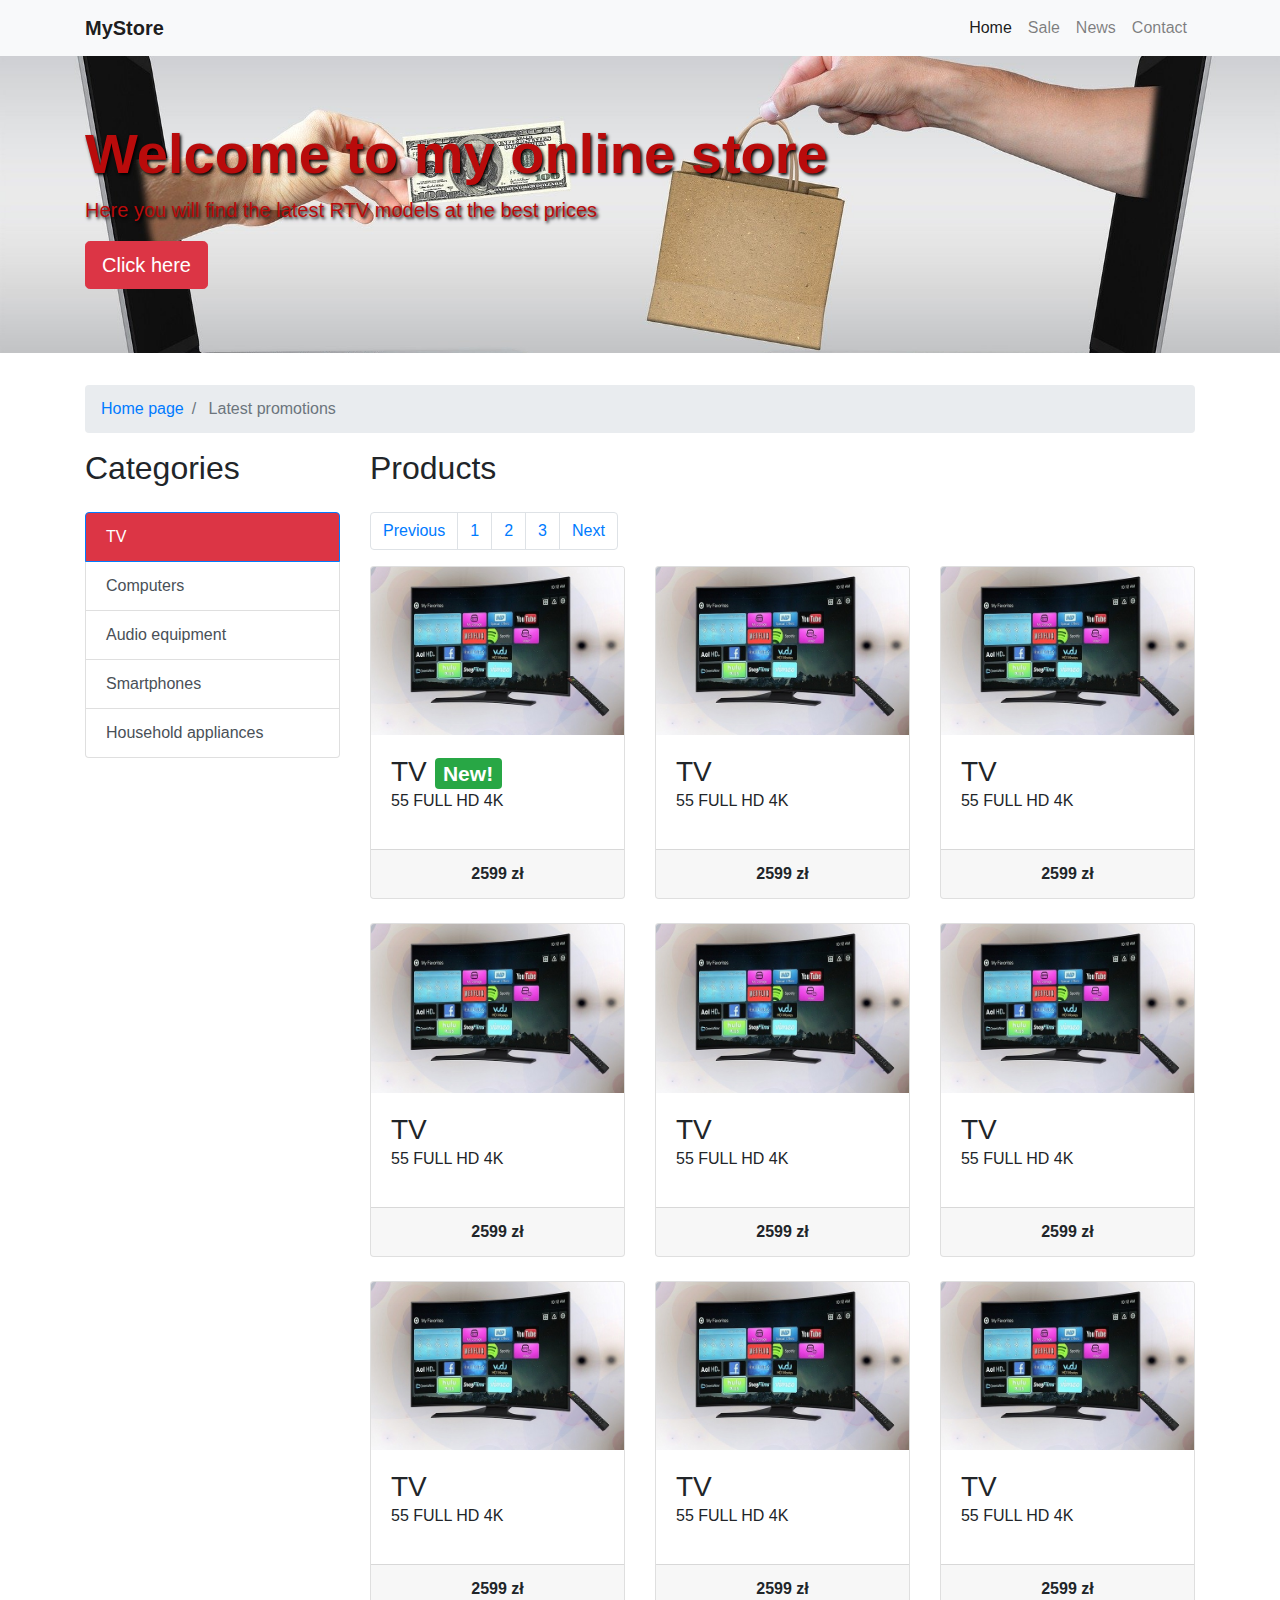
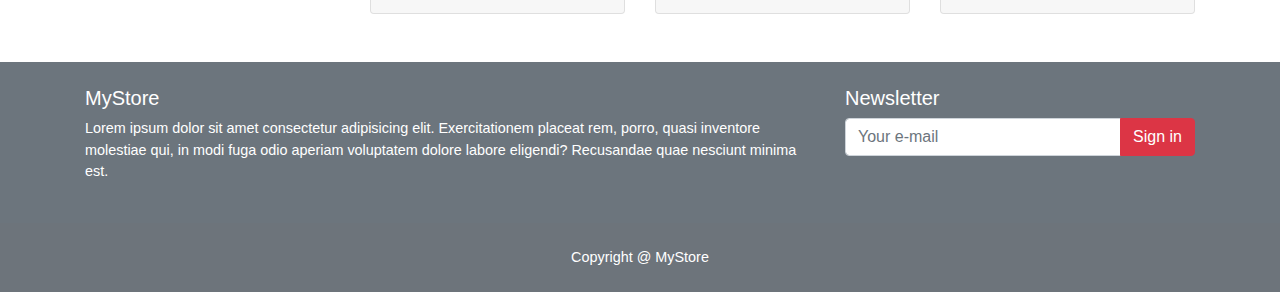
==== index.html @ a0fa08c8 "Add files via upload" ====
<!doctype html>
<html lang="en">

<head>
    <!-- Required meta tags -->
    <meta charset="utf-8">
    <meta name="viewport" content="width=device-width, initial-scale=1, shrink-to-fit=no">
    <title>Shop</title>

    <!-- Bootstrap CSS -->
    <link rel="stylesheet" href="https://stackpath.bootstrapcdn.com/bootstrap/4.3.1/css/bootstrap.min.css"
        integrity="sha384-ggOyR0iXCbMQv3Xipma34MD+dH/1fQ784/j6cY/iJTQUOhcWr7x9JvoRxT2MZw1T" crossorigin="anonymous">
    <link href="https://fonts.googleapis.com/css?family=Montserrat:300,400,700&display=swap" rel="stylesheet">
    <link rel="stylesheet" href="css/style.min.css">
</head>

<body>

    <header>
        <nav class="navbar navbar-expand-lg sticky-top navbar-light bg-light">
            <div class="container">
                <a href="#" class="navbar-brand">
                    MyStore
                </a>
                <button class="navbar-toggler" type="button" data-toggle="collapse" data-target="#navbarMenu"
                    aria-controls="navbarText" aria-expanded="false" aria-label="Toggle navigation">
                    <span class="navbar-toggler-icon"></span>
                </button>
                <div class="collapse navbar-collapse justify-content-end" id="navbarMenu">
                    <ul class="navbar-nav navbar-right">
                        <li class="nav-item">
                            <a href="" class="nav-link active">
                                Home
                            </a>
                        </li>
                        <li class="nav-item">
                            <a href="" class="nav-link">
                                Sale
                            </a>
                        </li>
                        <li class="nav-item">
                            <a href="" class="nav-link">
                                News
                            </a>
                        </li>
                        <li class="nav-item">
                            <a href="" class="nav-link">
                                Contact
                            </a>
                        </li>
                    </ul>
                </div>
            </div>
        </nav>
        <div class="jumbotron jumbotron-fluid">
            <div class="container">
                <div class="jumbotron-bg"></div>
                <h1 class="display-4">Welcome to my online store</h1>
                <p class="lead">Here you will find the latest RTV models at the best prices</p>
                <button class="btn btn-lg btn-danger">
                    Click here
                </button>
            </div>
        </div>
    </header>

    <div class="container">
        <nav aria-label="breadcrumb">
            <ol class="breadcrumb">
                <li class="breadcrumb-item">
                    <a href="#">Home page</a>
                </li>
                <li class="breadcrumb-item active">
                    Latest promotions
                </li>
            </ol>
        </nav>

        <main class="row">
            <div class="col-md-3">
                <h2 class="mb-4">Categories</h2>
                <div class="list-group ">
                    <a href="#" class="list-group-item active bg-danger list-group-item-action ">
                        TV
                    </a>
                    <a href="#" class="list-group-item list-group-item-action ">
                        Computers
                    </a>
                    <a href="#" class="list-group-item list-group-item-action ">
                        Audio equipment
                    </a>
                    <a href="#" class="list-group-item list-group-item-action ">
                        Smartphones
                    </a>
                    <a href="#" class="list-group-item list-group-item-action ">
                        Household appliances
                    </a>
                </div>
            </div>
            <div class="col-md-9">
                <h2 class="mb-4">Products</h2>
                <ul class="pagination">
                    <li class="page-item">
                        <a href="#" class="page-link">
                            Previous
                        </a>
                    </li>
                    <li class="page-item">
                        <a href="#" class="page-link">
                            1
                        </a>
                    </li>
                    <li class="page-item">
                        <a href="#" class="page-link">
                            2
                        </a>
                    </li>
                    <li class="page-item">
                        <a href="#" class="page-link">
                            3
                        </a>
                    </li>
                    <li class="page-item">
                        <a href="#" class="page-link">
                            Next
                        </a>
                    </li>
                </ul>
                <div class="row">
                    <div class="col-md-4">
                        <div class="card mb-4">
                            <a href="#" target="_blank"><img src="img/TV/1.jpg" alt="" class="card-img-top"></a>
                            <div class="card-body">
                                <h3 class="card-title mb-0">
                                    TV
                                    <span class="badge badge-success">New!</span>
                                </h3>
                                <p class="mt-0">55 FULL HD 4K</p>
                            </div>
                            <div class="card-footer text-center">
                                <b>2599 zł</b>
                            </div>
                        </div>
                    </div>
                    <div class="col-md-4">
                        <div class="card mb-4">
                            <a href="#" target="_blank"><img src="img/TV/1.jpg" alt="" class="card-img-top"></a>
                            <div class="card-body">
                                <h3 class="card-title mb-0">
                                    TV
                                </h3>
                                <p class="mt-0">55 FULL HD 4K</p>
                            </div>
                            <div class="card-footer text-center">
                                <b>2599 zł</b>
                            </div>
                        </div>
                    </div>
                    <div class="col-md-4">
                        <div class="card mb-4">
                            <a href="#" target="_blank"><img src="img/TV/1.jpg" alt="" class="card-img-top"></a>
                            <div class="card-body">
                                <h3 class="card-title mb-0">
                                    TV
                                </h3>
                                <p class="mt-0">55 FULL HD 4K</p>
                            </div>
                            <div class="card-footer text-center">
                                <b>2599 zł</b>
                            </div>
                        </div>
                    </div>
                    <div class="col-md-4">
                        <div class="card mb-4">
                            <a href="#" target="_blank"><img src="img/TV/1.jpg" alt="" class="card-img-top"></a>
                            <div class="card-body">
                                <h3 class="card-title mb-0">
                                    TV
                                </h3>
                                <p class="mt-0">55 FULL HD 4K</p>
                            </div>
                            <div class="card-footer text-center">
                                <b>2599 zł</b>
                            </div>
                        </div>
                    </div>
                    <div class="col-md-4">
                        <div class="card mb-4">
                            <a href="#" target="_blank"><img src="img/TV/1.jpg" alt="" class="card-img-top"></a>
                            <div class="card-body">
                                <h3 class="card-title mb-0">
                                    TV
                                </h3>
                                <p class="mt-0">55 FULL HD 4K</p>
                            </div>
                            <div class="card-footer text-center">
                                <b>2599 zł</b>
                            </div>
                        </div>
                    </div>
                    <div class="col-md-4">
                        <div class="card mb-4">
                            <a href="#" target="_blank"><img src="img/TV/1.jpg" alt="" class="card-img-top"></a>
                            <div class="card-body">
                                <h3 class="card-title mb-0">
                                    TV
                                </h3>
                                <p class="mt-0">55 FULL HD 4K</p>
                            </div>
                            <div class="card-footer text-center">
                                <b>2599 zł</b>
                            </div>
                        </div>
                    </div>
                    <div class="col-md-4">
                        <div class="card mb-4">
                            <a href="#" target="_blank"><img src="img/TV/1.jpg" alt="" class="card-img-top"></a>
                            <div class="card-body">
                                <h3 class="card-title mb-0">
                                    TV
                                </h3>
                                <p class="mt-0">55 FULL HD 4K</p>
                            </div>
                            <div class="card-footer text-center">
                                <b>2599 zł</b>
                            </div>
                        </div>
                    </div>
                    <div class="col-md-4">
                        <div class="card mb-4">
                            <a href="#" target="_blank"><img src="img/TV/1.jpg" alt="" class="card-img-top"></a>
                            <div class="card-body">
                                <h3 class="card-title mb-0">
                                    TV
                                </h3>
                                <p class="mt-0">55 FULL HD 4K</p>
                            </div>
                            <div class="card-footer text-center">
                                <b>2599 zł</b>
                            </div>
                        </div>
                    </div>
                    <div class="col-md-4">
                        <div class="card mb-4">
                            <a href="#" target="_blank"><img src="img/TV/1.jpg" alt="" class="card-img-top"></a>
                            <div class="card-body">
                                <h3 class="card-title mb-0">
                                    TV
                                </h3>
                                <p class="mt-0">55 FULL HD 4K</p>
                            </div>
                            <div class="card-footer text-center">
                                <b>2599 zł</b>
                            </div>
                        </div>
                    </div>
                </div>
            </div>
        </main>
    </div>

    <footer class="bg-secondary text-white py-4 mt-4">
        <div class="container">
            <div class="row">
                <div class="col-md-8">
                    <h5>MyStore</h5>
                    <p class="info">Lorem ipsum dolor sit amet consectetur adipisicing elit. Exercitationem placeat rem,
                        porro, quasi inventore molestiae qui, in modi fuga odio aperiam voluptatem dolore labore
                        eligendi? Recusandae quae nesciunt minima est.</p>
                </div>
                <div class="col-md-4">
                    <form action="">
                        <h5>Newsletter</h5>
                        <div class="input-group">
                            <input type="email" class="form-control" placeholder="Your e-mail">
                            <div class="input-group-append">
                                <button class="btn btn-danger">
                                    Sign in
                                </button>
                            </div>
                        </div>
                    </form>
                </div>
            </div>
        </div>
    </footer>
    <div class="second-footer py-4 d-flex justify-content-center align-items-center">
        <p class="text-white m-0">Copyright @ MyStore</p>
    </div>


    <script src="https://code.jquery.com/jquery-3.3.1.slim.min.js"
        integrity="sha384-q8i/X+965DzO0rT7abK41JStQIAqVgRVzpbzo5smXKp4YfRvH+8abtTE1Pi6jizo" crossorigin="anonymous">
    </script>
    <script src="https://cdnjs.cloudflare.com/ajax/libs/popper.js/1.14.7/umd/popper.min.js"
        integrity="sha384-UO2eT0CpHqdSJQ6hJty5KVphtPhzWj9WO1clHTMGa3JDZwrnQq4sF86dIHNDz0W1" crossorigin="anonymous">
    </script>
    <script src="https://stackpath.bootstrapcdn.com/bootstrap/4.3.1/js/bootstrap.min.js"
        integrity="sha384-JjSmVgyd0p3pXB1rRibZUAYoIIy6OrQ6VrjIEaFf/nJGzIxFDsf4x0xIM+B07jRM" crossorigin="anonymous">
    </script>
</body>

</html>
---- css/style.min.css ----
.navbar-brand{font-weight:bold}.jumbotron{position:relative;color:#b90b0b;text-shadow:black 0.1em 0.1em 0.2em;z-index:0}.jumbotron h1{font-weight:bold}.jumbotron .jumbotron-bg{position:absolute;background-image:url("/img/bg2.jpg");background-size:cover;background-position:center;left:0;top:0;width:100%;height:100%;z-index:-1}footer .info{font-size:.9rem}.second-footer{background:#6d747b;font-size:.9rem}
/*# sourceMappingURL=style.min.css.map */
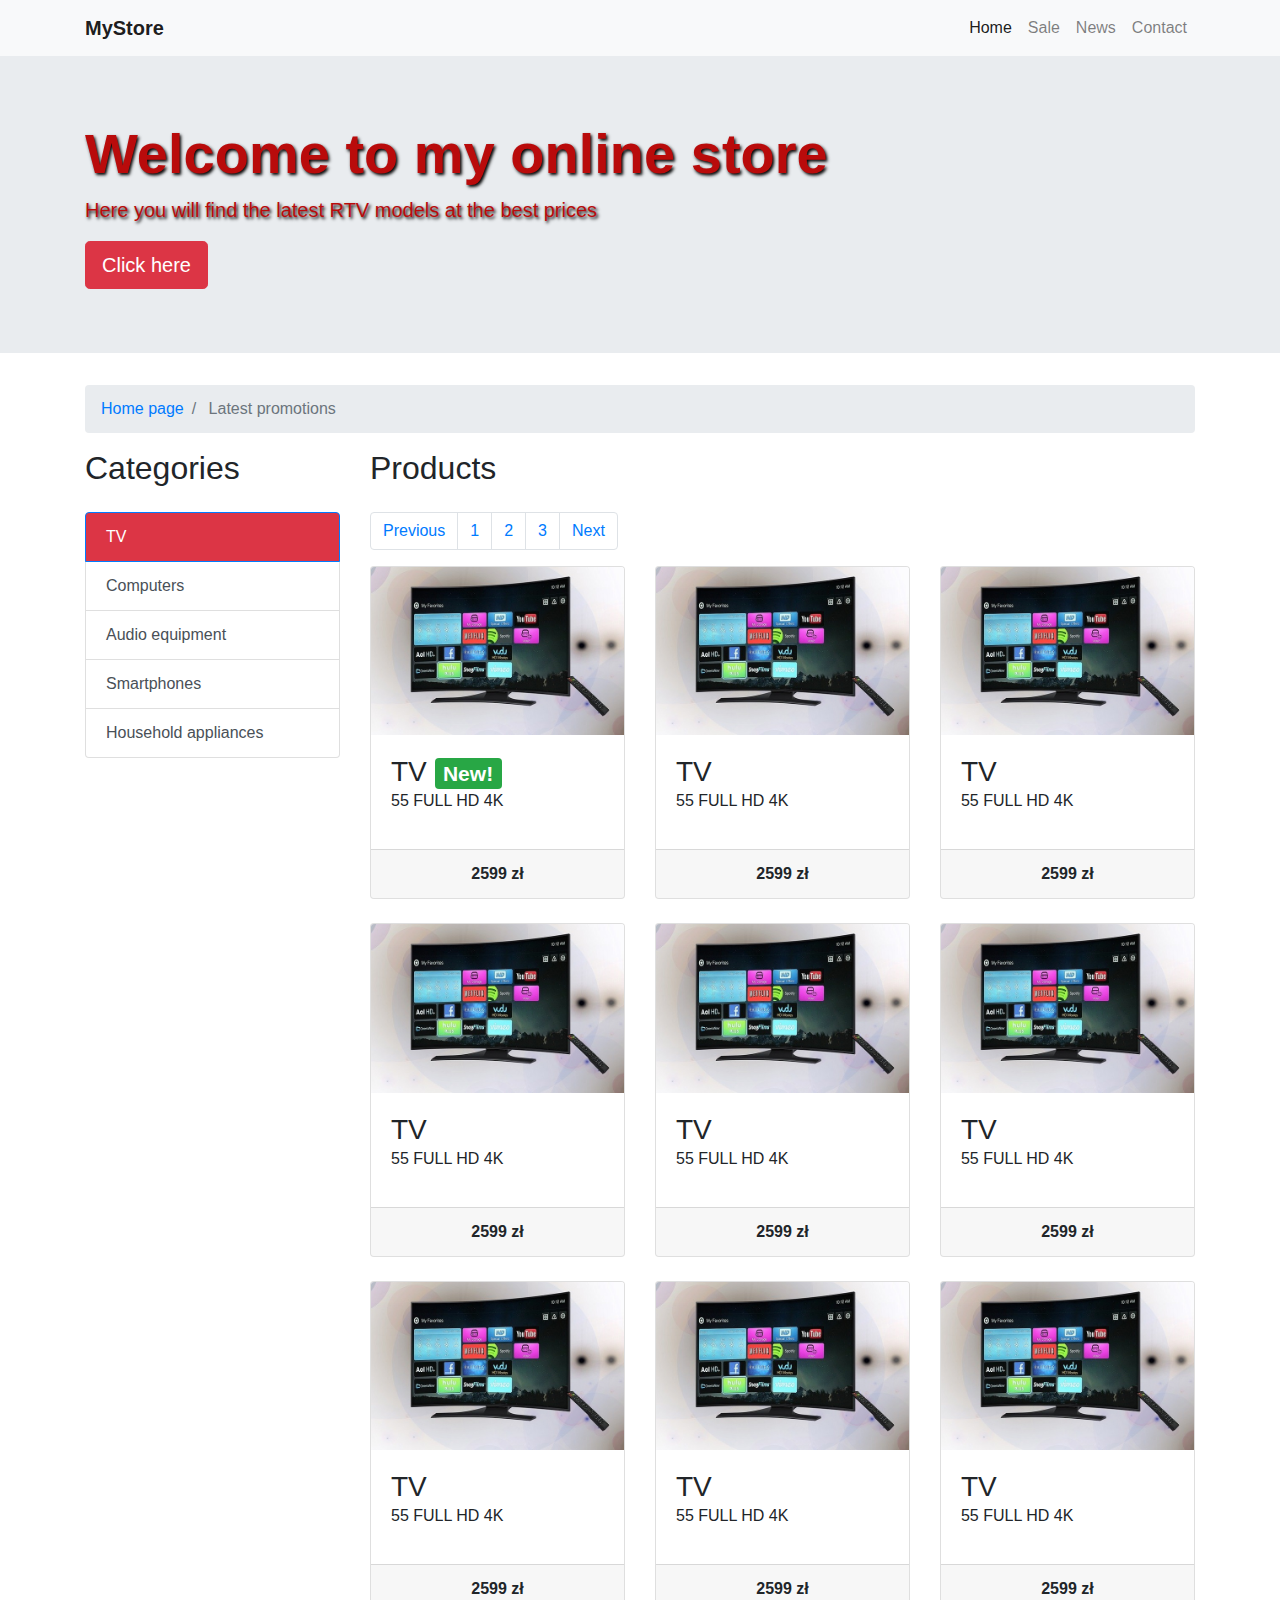
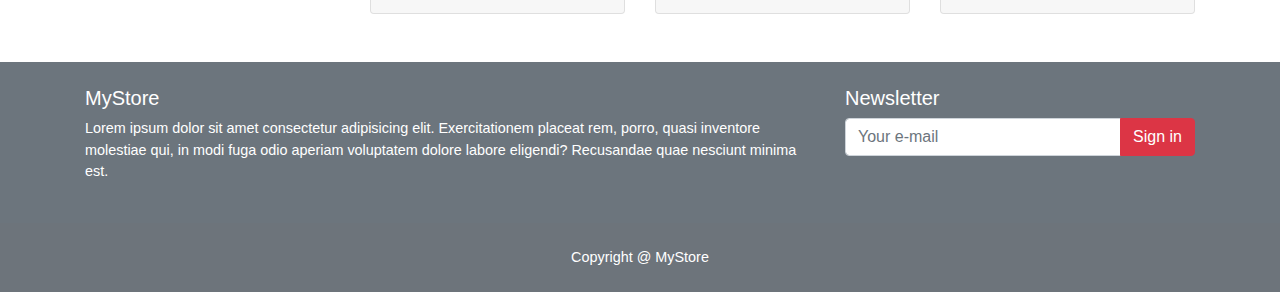
==== commit d1a84592: "Update index.html" ====
--- a/index.html
+++ b/index.html
@@ -80,19 +80,19 @@
             <div class="col-md-3">
                 <h2 class="mb-4">Categories</h2>
                 <div class="list-group ">
-                    <a href="#" class="list-group-item active bg-danger list-group-item-action ">
+                    <a href="https://konradgmur.github.io/Online-Shop/" class="list-group-item active bg-danger list-group-item-action ">
                         TV
                     </a>
-                    <a href="#" class="list-group-item list-group-item-action ">
+                    <a href="https://konradgmur.github.io/Online-Shop/index%202" class="list-group-item list-group-item-action ">
                         Computers
                     </a>
-                    <a href="#" class="list-group-item list-group-item-action ">
+                    <a href="https://konradgmur.github.io/Online-Shop/index%203" class="list-group-item list-group-item-action ">
                         Audio equipment
                     </a>
-                    <a href="#" class="list-group-item list-group-item-action ">
+                    <a href="https://konradgmur.github.io/Online-Shop/index%204" class="list-group-item list-group-item-action ">
                         Smartphones
                     </a>
-                    <a href="#" class="list-group-item list-group-item-action ">
+                    <a href="https://konradgmur.github.io/Online-Shop/index%205" class="list-group-item list-group-item-action ">
                         Household appliances
                     </a>
                 </div>
@@ -300,4 +300,4 @@
     </script>
 </body>
 
-</html>+</html>
--- a/css/style.min.css
+++ b/css/style.min.css
@@ -1,2 +1,2 @@
-.navbar-brand{font-weight:bold}.jumbotron{position:relative;color:#b90b0b;text-shadow:black 0.1em 0.1em 0.2em;z-index:0}.jumbotron h1{font-weight:bold}.jumbotron .jumbotron-bg{position:absolute;background-image:url("/img/bg2.jpg");background-size:cover;background-position:center;left:0;top:0;width:100%;height:100%;z-index:-1}footer .info{font-size:.9rem}.second-footer{background:#6d747b;font-size:.9rem}
-/*# sourceMappingURL=style.min.css.map */+.navbar-brand{font-weight:bold}.jumbotron{position:relative;color:#b90b0b;text-shadow:black 0.1em 0.1em 0.2em;z-index:0}.jumbotron h1{font-weight:bold}.jumbotron .jumbotron-bg{position:absolute;background-image:url("./img/bg2.jpg");background-size:cover;background-position:center;left:0;top:0;width:100%;height:100%;z-index:-1}footer .info{font-size:.9rem}.second-footer{background:#6d747b;font-size:.9rem}
+/*# sourceMappingURL=style.min.css.map */
